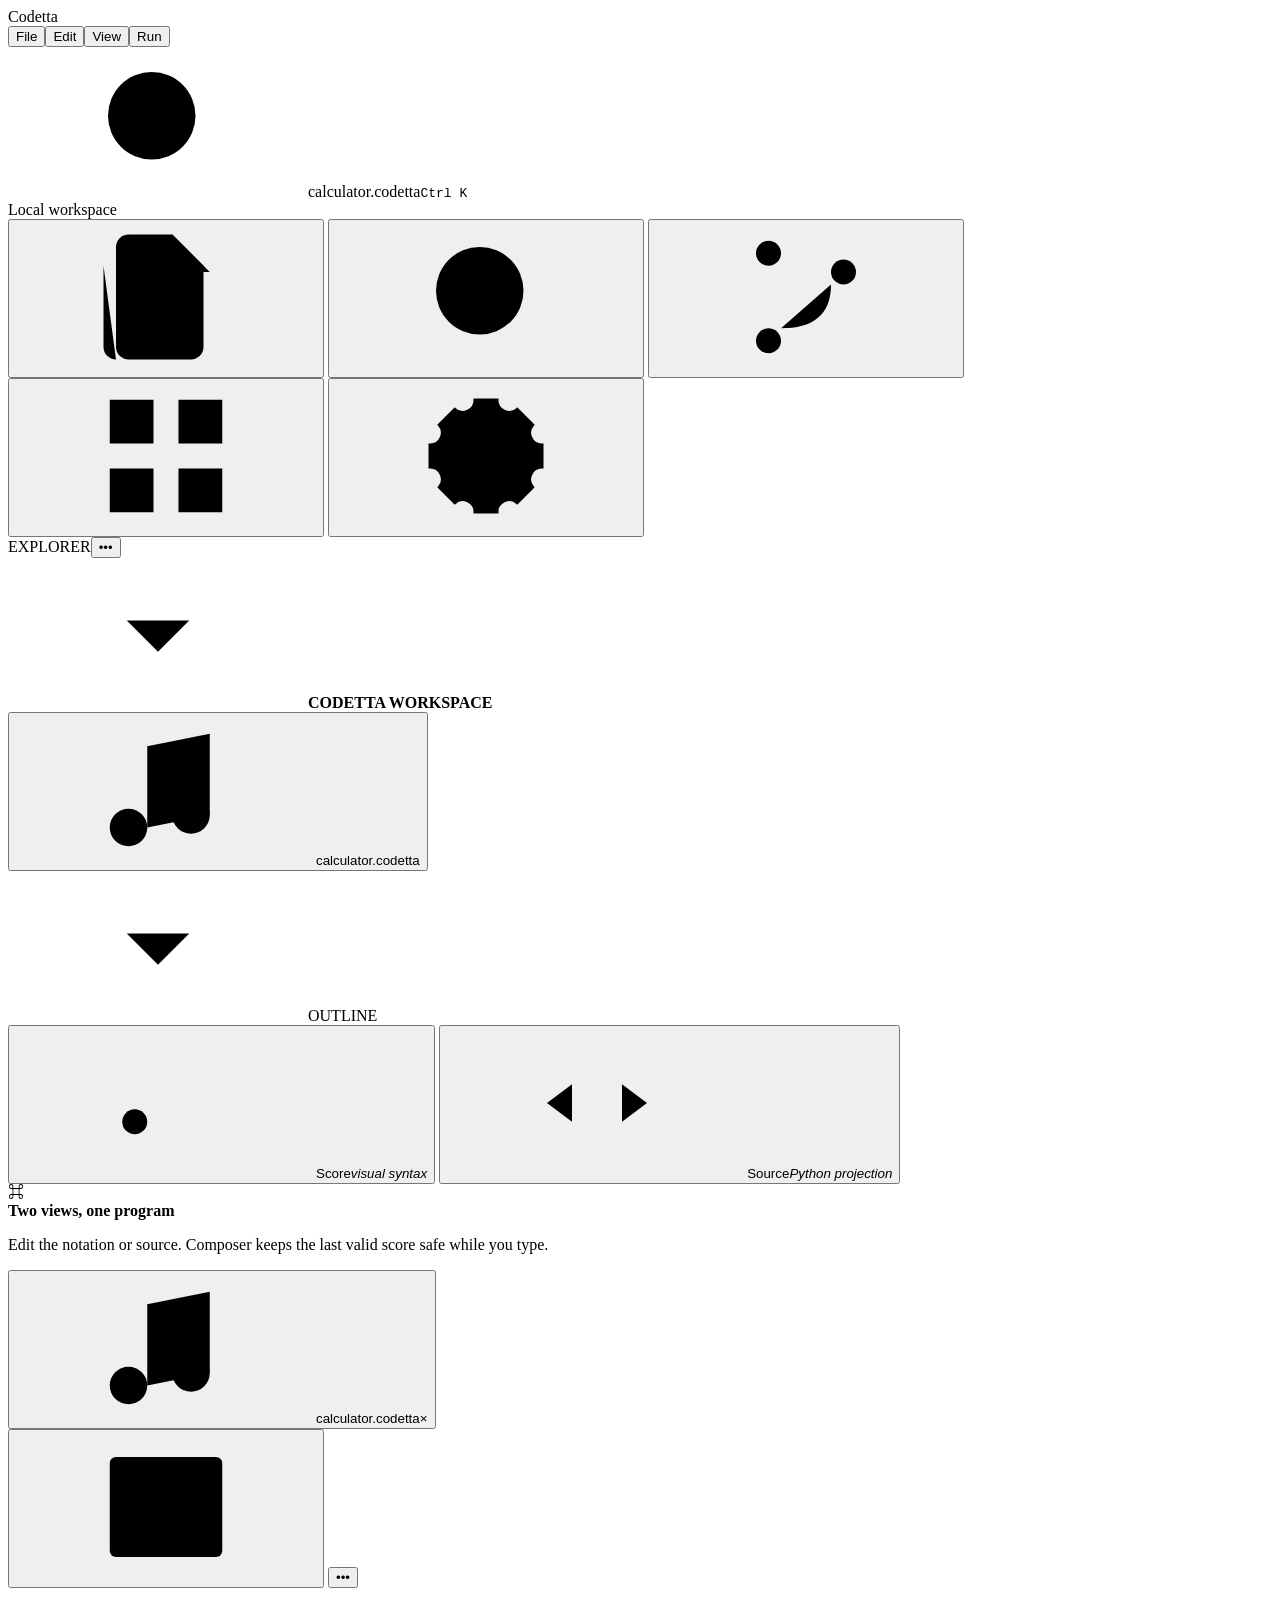
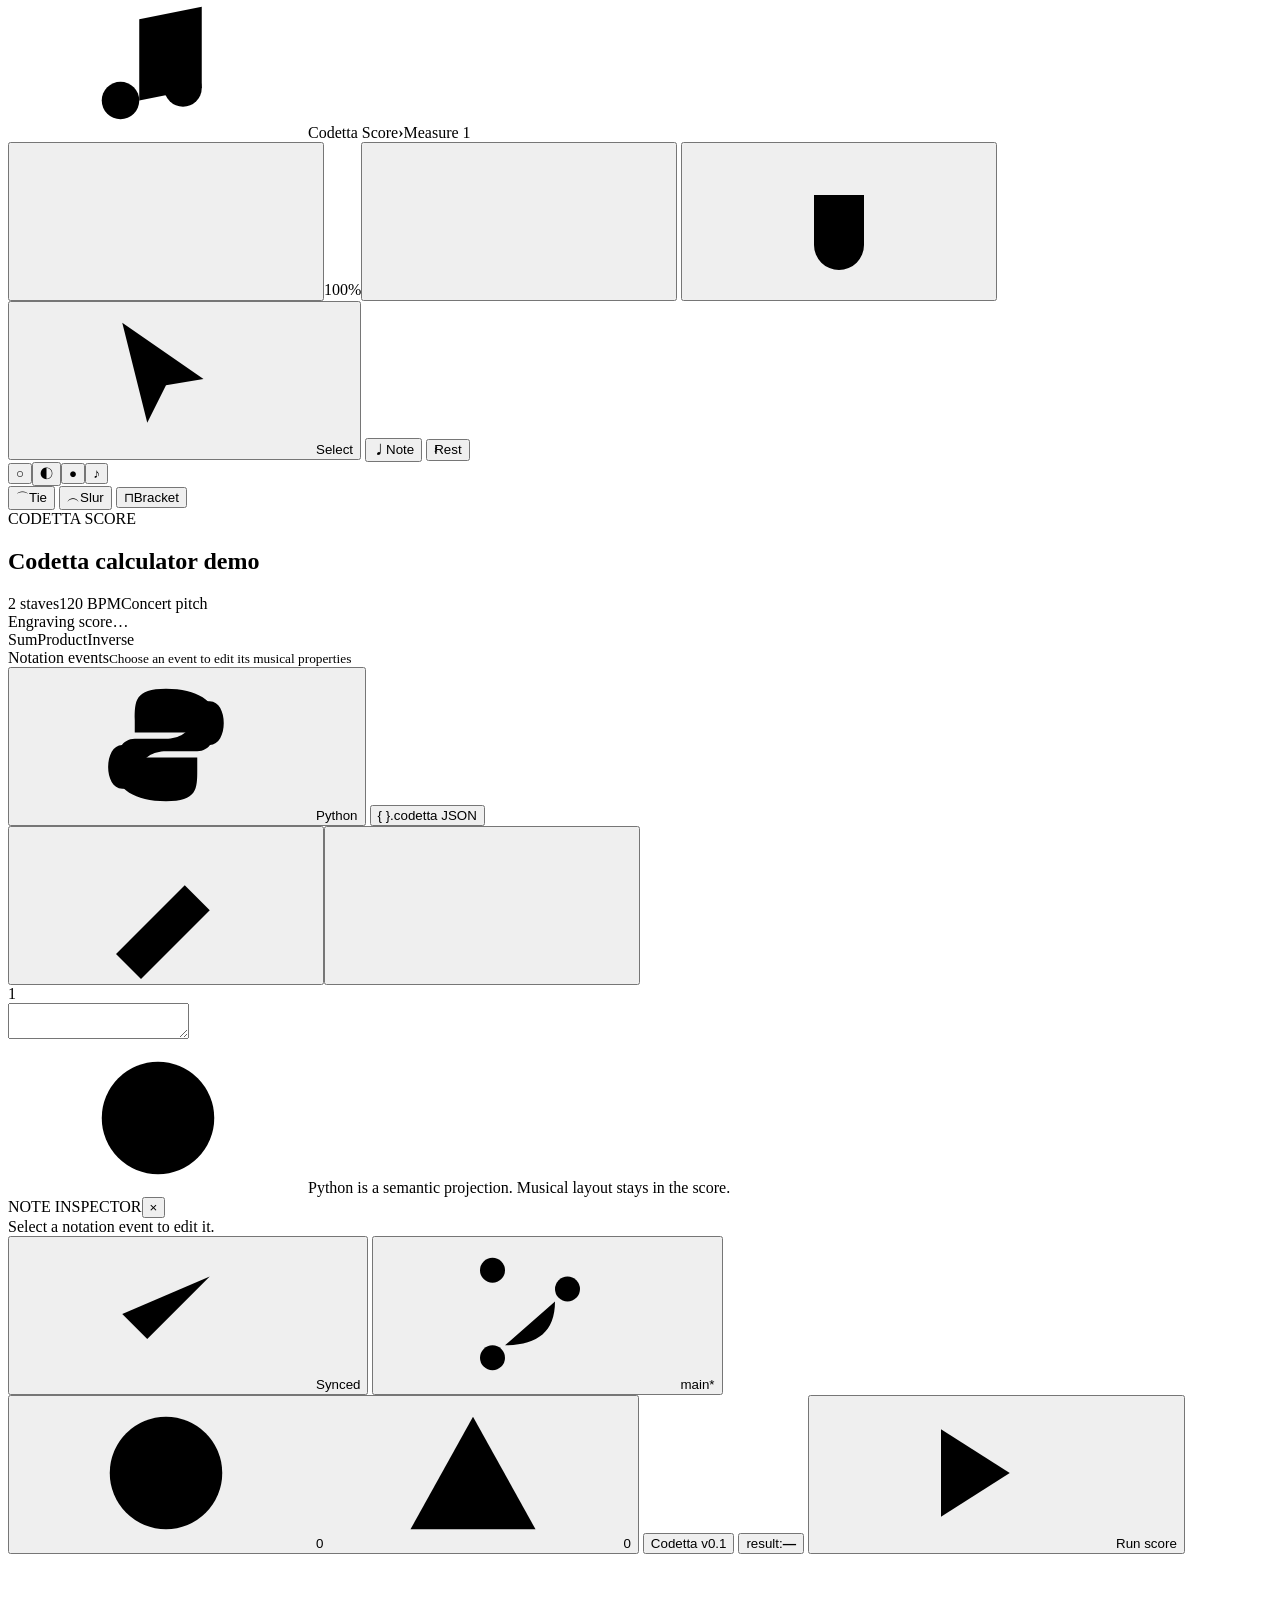
==== composer/static/index.html @ 7c6b7448 "feat: implement synchronized Composer IDE" ====
<!doctype html>
<html lang="ja">
<head>
  <meta charset="utf-8">
  <meta name="viewport" content="width=device-width,initial-scale=1">
  <title>Codetta Composer</title>
  <link rel="stylesheet" href="/app.css">
</head>
<body>
  <header class="titlebar">
    <div class="brand"><img src="/assets/composer.png" alt=""><span>Codetta</span></div>
    <nav class="menubar" aria-label="Main menu">
      <button data-menu="file">File</button><button data-menu="edit">Edit</button><button data-menu="view">View</button><button data-menu="run">Run</button>
    </nav>
    <div class="command-center" title="Command palette (Ctrl+Shift+P)">
      <svg aria-hidden="true"><use href="#i-search"/></svg><span id="commandTitle">calculator.codetta</span><kbd>Ctrl K</kbd>
    </div>
    <div class="window-tools"><span class="sync-dot"></span><span>Local workspace</span></div>
  </header>

  <div class="workbench">
    <aside class="activitybar" aria-label="Activity">
      <button class="active" title="Explorer" aria-label="Explorer"><svg><use href="#i-files"/></svg></button>
      <button title="Search" aria-label="Search"><svg><use href="#i-search"/></svg></button>
      <button title="Source control" aria-label="Source control"><svg><use href="#i-branch"/></svg></button>
      <button title="Extensions" aria-label="Extensions"><svg><use href="#i-grid"/></svg></button>
      <span class="activity-spacer"></span>
      <button id="settingsButton" title="Settings" aria-label="Settings"><svg><use href="#i-settings"/></svg></button>
    </aside>

    <aside class="sidebar" id="sidebar">
      <div class="sidebar-heading"><span>EXPLORER</span><button aria-label="More">•••</button></div>
      <div class="workspace-name"><svg><use href="#i-chevron"/></svg><strong>CODETTA WORKSPACE</strong></div>
      <button class="file-row active" id="scoreFile"><svg><use href="#i-music"/></svg><span>calculator.codetta</span><i class="dirty-indicator"></i></button>
      <div class="outline-heading"><svg><use href="#i-chevron"/></svg><span>OUTLINE</span></div>
      <div class="outline" id="outline">
        <button data-focus="score"><svg><use href="#i-score"/></svg><span>Score</span><em>visual syntax</em></button>
        <button data-focus="source"><svg><use href="#i-code"/></svg><span>Source</span><em>Python projection</em></button>
      </div>
      <div class="getting-started">
        <div class="tip-mark">⌘</div>
        <strong>Two views, one program</strong>
        <p>Edit the notation or source. Composer keeps the last valid score safe while you type.</p>
      </div>
    </aside>

    <main class="editor-area">
      <div class="editor-tabs">
        <button class="editor-tab active"><svg><use href="#i-music"/></svg><span id="tabTitle">calculator.codetta</span><span class="tab-close">×</span></button>
        <div class="tab-actions">
          <button id="toggleSource" title="Toggle source pane"><svg><use href="#i-columns"/></svg></button>
          <button id="moreButton" title="More actions">•••</button>
        </div>
      </div>

      <div class="editor-grid" id="editorGrid">
        <section class="pane score-pane" id="scorePane" aria-label="Score editor">
          <div class="pane-toolbar">
            <div class="breadcrumb"><svg><use href="#i-music"/></svg><span>Codetta Score</span><b>›</b><span id="scoreBreadcrumb">Measure 1</span></div>
            <div class="pane-actions">
              <button id="zoomOut" title="Zoom out"><svg><use href="#i-minus"/></svg></button><span id="zoomLabel">100%</span><button id="zoomIn" title="Zoom in"><svg><use href="#i-plus"/></svg></button>
              <span class="separator"></span>
              <button id="debugButton" title="Toggle semantic overlay"><svg><use href="#i-bug"/></svg></button>
            </div>
          </div>

          <div class="notation-toolbar" role="toolbar" aria-label="Notation tools">
            <button class="tool active" data-tool="select" title="Select (V)"><svg><use href="#i-pointer"/></svg><span>Select</span></button>
            <span class="separator"></span>
            <button class="tool" data-tool="note" title="Insert note"><span class="music-glyph">♩</span><span>Note</span></button>
            <button class="tool" data-tool="rest" title="Insert rest"><span class="music-glyph">𝄽</span><span>Rest</span></button>
            <div class="duration-group" aria-label="Duration">
              <button data-duration="1/1" title="Whole note">○</button><button data-duration="1/2" title="Half note">◐</button><button data-duration="1/4" class="active" title="Quarter note">●</button><button data-duration="1/8" title="Eighth note">♪</button>
            </div>
            <span class="separator"></span>
            <button class="tool" data-tool="tie" title="Tie"><span class="tie-glyph">⌒</span><span>Tie</span></button>
            <button class="tool" data-tool="slur" title="Group as sum"><span class="tie-glyph">︵</span><span>Slur</span></button>
            <button class="tool" data-tool="bracket" title="Group as product"><span class="bracket-glyph">⊓</span><span>Bracket</span></button>
          </div>

          <div class="score-scroll" id="scoreScroll">
            <div class="score-welcome">
              <div><span class="eyebrow">CODETTA SCORE</span><h1 id="documentTitle">Codetta calculator demo</h1></div>
              <div class="score-meta"><span id="staffMeta">2 staves</span><span>120 BPM</span><span>Concert pitch</span></div>
            </div>
            <div class="score-paper" id="scorePaper">
              <div class="render-loading" id="renderLoading"><span></span><span>Engraving score…</span></div>
              <div class="score-svg" id="scoreSvg"></div>
              <div class="semantic-legend" id="semanticLegend"><span><i class="sum"></i>Sum</span><span><i class="product"></i>Product</span><span><i class="inverse"></i>Inverse</span></div>
            </div>
            <div class="event-navigator">
              <div class="event-nav-title"><span>Notation events</span><small>Choose an event to edit its musical properties</small></div>
              <div class="event-list" id="eventList"></div>
            </div>
          </div>
        </section>

        <div class="resizer" id="resizer" title="Drag to resize"></div>

        <section class="pane source-pane" id="sourcePane" aria-label="Source editor">
          <div class="source-header">
            <div class="source-tabs" role="tablist">
              <button class="active" role="tab" data-mode="python"><svg><use href="#i-python"/></svg>Python</button>
              <button role="tab" data-mode="json"><span class="braces">{ }</span>.codetta JSON</button>
            </div>
            <div class="pane-actions"><button id="formatButton" title="Format document"><svg><use href="#i-wand"/></svg></button><button id="closeSource" title="Close source pane"><svg><use href="#i-close"/></svg></button></div>
          </div>
          <div class="code-shell" id="codeShell">
            <div class="line-numbers" id="lineNumbers">1</div>
            <textarea id="sourceEditor" aria-label="Source code" spellcheck="false" autocomplete="off" autocapitalize="off"></textarea>
          </div>
          <div class="diagnostic-bar" id="diagnosticBar">
            <svg><use href="#i-info"/></svg><span id="diagnosticText">Python is a semantic projection. Musical layout stays in the score.</span>
          </div>
          <aside class="inspector" id="inspector">
            <div class="inspector-title"><span>NOTE INSPECTOR</span><button id="closeInspector" aria-label="Close inspector">×</button></div>
            <div class="inspector-empty" id="inspectorEmpty">Select a notation event to edit it.</div>
            <div class="inspector-fields" id="inspectorFields" hidden>
              <label>Event <output id="eventId"></output></label>
              <div class="field-row">
                <label>Pitch<select id="pitchStep"><option>C</option><option>D</option><option>E</option><option>F</option><option>G</option><option>A</option><option>B</option></select></label>
                <label>Octave<input id="pitchOctave" type="number" min="-1" max="9"></label>
              </div>
              <label class="duration-field">Duration<select id="eventDuration"><option value="1/1">Whole note</option><option value="3/4">Dotted half</option><option value="1/2">Half note</option><option value="3/8">Dotted quarter</option><option value="1/4">Quarter note</option><option value="1/8">Eighth note</option><option value="1/16">Sixteenth note</option></select></label>
              <div class="field-row">
                <label>Accidental<select id="accidental"><option value="">Automatic</option><option value="sharp">Sharp ♯</option><option value="flat">Flat ♭</option><option value="natural">Natural ♮</option></select></label>
                <label>Stem<select id="stem"><option value="">Automatic</option><option value="up">Up</option><option value="down">Down</option></select></label>
              </div>
              <p class="inspector-hint" id="inspectorHint">Pitch and engraving changes preserve the program's computed value.</p>
            </div>
          </aside>
        </section>
      </div>

      <footer class="statusbar">
        <button class="status-primary" id="syncStatus"><svg><use href="#i-check"/></svg><span>Synced</span></button>
        <button><svg><use href="#i-branch"/></svg><span>main*</span></button>
        <span class="status-spacer"></span>
        <button id="problemsStatus"><svg><use href="#i-error"/></svg><span>0</span><svg><use href="#i-warning"/></svg><span>0</span></button>
        <button><span>Codetta v0.1</span></button>
        <button id="resultStatus" class="result-status"><span>result:</span><strong>—</strong></button>
        <button id="playButton"><svg><use href="#i-play"/></svg><span>Run score</span></button>
      </footer>
    </main>
  </div>

  <div class="toast-region" id="toasts" aria-live="polite"></div>
  <input id="fileInput" type="file" accept=".codetta,application/json" hidden>

  <dialog id="commandDialog">
    <div class="command-input"><svg><use href="#i-search"/></svg><input id="commandInput" placeholder="Type a command…" autocomplete="off"></div>
    <div class="command-list">
      <button data-command="save"><span>Save score as .codetta</span><kbd>Ctrl S</kbd></button>
      <button data-command="open"><span>Open .codetta file</span><kbd>Ctrl O</kbd></button>
      <button data-command="run"><span>Run / play score</span><kbd>F5</kbd></button>
      <button data-command="toggle-source"><span>View: Toggle source pane</span><kbd>Ctrl J</kbd></button>
      <button data-command="debug"><span>View: Toggle debug overlay</span></button>
    </div>
  </dialog>

  <svg class="svg-defs" aria-hidden="true">
    <symbol id="i-files" viewBox="0 0 24 24"><path d="M6 2h7l5 5v13a2 2 0 0 1-2 2H6a2 2 0 0 1-2-2V4a2 2 0 0 1 2-2Z"/><path d="M13 2v6h6M2 7v13a2 2 0 0 0 2 2"/></symbol>
    <symbol id="i-search" viewBox="0 0 24 24"><circle cx="11" cy="11" r="7"/><path d="m20 20-4-4"/></symbol>
    <symbol id="i-branch" viewBox="0 0 24 24"><circle cx="6" cy="5" r="2"/><circle cx="6" cy="19" r="2"/><circle cx="18" cy="8" r="2"/><path d="M6 7v10M8 17c5 0 8-2 8-7"/></symbol>
    <symbol id="i-grid" viewBox="0 0 24 24"><rect x="3" y="3" width="7" height="7"/><rect x="14" y="3" width="7" height="7"/><rect x="3" y="14" width="7" height="7"/><rect x="14" y="14" width="7" height="7"/></symbol>
    <symbol id="i-settings" viewBox="0 0 24 24"><circle cx="12" cy="12" r="3"/><path d="M19.4 15a1.7 1.7 0 0 0 .3 1.9l.1.1-2.8 2.8-.1-.1a1.7 1.7 0 0 0-1.9-.3 1.7 1.7 0 0 0-1 1.6v.2h-4V21a1.7 1.7 0 0 0-1-1.6 1.7 1.7 0 0 0-1.9.3l-.1.1L4.2 17l.1-.1a1.7 1.7 0 0 0 .3-1.9A1.7 1.7 0 0 0 3 14H2.8v-4H3a1.7 1.7 0 0 0 1.6-1 1.7 1.7 0 0 0-.3-1.9L4.2 7 7 4.2l.1.1A1.7 1.7 0 0 0 9 4.6 1.7 1.7 0 0 0 10 3V2.8h4V3a1.7 1.7 0 0 0 1 1.6 1.7 1.7 0 0 0 1.9-.3l.1-.1L19.8 7l-.1.1a1.7 1.7 0 0 0-.3 1.9 1.7 1.7 0 0 0 1.6 1h.2v4H21a1.7 1.7 0 0 0-1.6 1Z"/></symbol>
    <symbol id="i-chevron" viewBox="0 0 24 24"><path d="m7 10 5 5 5-5"/></symbol>
    <symbol id="i-music" viewBox="0 0 24 24"><path d="M9 18V5l10-2v13"/><circle cx="6" cy="18" r="3"/><circle cx="16" cy="16" r="3"/></symbol>
    <symbol id="i-score" viewBox="0 0 24 24"><path d="M4 6h16M4 9h16M4 12h16M4 15h16M4 18h16"/><path d="M9 4v10"/><circle cx="7" cy="15" r="2"/></symbol>
    <symbol id="i-code" viewBox="0 0 24 24"><path d="m8 9-4 3 4 3M16 9l4 3-4 3M14 5l-4 14"/></symbol>
    <symbol id="i-columns" viewBox="0 0 24 24"><rect x="3" y="4" width="18" height="16" rx="1"/><path d="M14 4v16"/></symbol>
    <symbol id="i-minus" viewBox="0 0 24 24"><path d="M5 12h14"/></symbol><symbol id="i-plus" viewBox="0 0 24 24"><path d="M12 5v14M5 12h14"/></symbol>
    <symbol id="i-bug" viewBox="0 0 24 24"><path d="M8 8h8v8a4 4 0 0 1-8 0V8ZM9 4l2 2m4-2-2 2M4 11h4m8 0h4M4 16h4m8 0h4"/></symbol>
    <symbol id="i-pointer" viewBox="0 0 24 24"><path d="m5 3 13 9-6 1-3 6-4-16Z"/></symbol>
    <symbol id="i-python" viewBox="0 0 24 24"><path d="M12 3c-5 0-5 2-5 5v2h10v2H5c-3 0-3 7 0 7h3v-3c0-2 2-3 4-3h5c2 0 3-2 3-4V8c0-3-3-5-8-5Z"/><circle cx="10" cy="6.5" r=".7"/><path d="M12 21c5 0 5-2 5-5v-2H7v-2h12c3 0 3-7 0-7h-3v3c0 2-2 3-4 3H7c-2 0-3 2-3 4v1c0 3 3 5 8 5Z"/><circle cx="14" cy="17.5" r=".7"/></symbol>
    <symbol id="i-wand" viewBox="0 0 24 24"><path d="m4 20 11-11 4 4L8 24M14 4l1-3m4 6 3-1m-3-3 2-2M5 9 2 8m6-3L7 2"/></symbol>
    <symbol id="i-close" viewBox="0 0 24 24"><path d="m6 6 12 12M18 6 6 18"/></symbol>
    <symbol id="i-info" viewBox="0 0 24 24"><circle cx="12" cy="12" r="9"/><path d="M12 11v6m0-10h.01"/></symbol>
    <symbol id="i-check" viewBox="0 0 24 24"><path d="m5 12 4 4L19 6"/></symbol>
    <symbol id="i-error" viewBox="0 0 24 24"><circle cx="12" cy="12" r="9"/><path d="M12 7v6m0 4h.01"/></symbol>
    <symbol id="i-warning" viewBox="0 0 24 24"><path d="M12 3 2 21h20L12 3Z"/><path d="M12 9v5m0 3h.01"/></symbol>
    <symbol id="i-play" viewBox="0 0 24 24"><path d="m8 5 11 7-11 7V5Z"/></symbol>
  </svg>
  <script src="/app.js"></script>
</body>
</html>
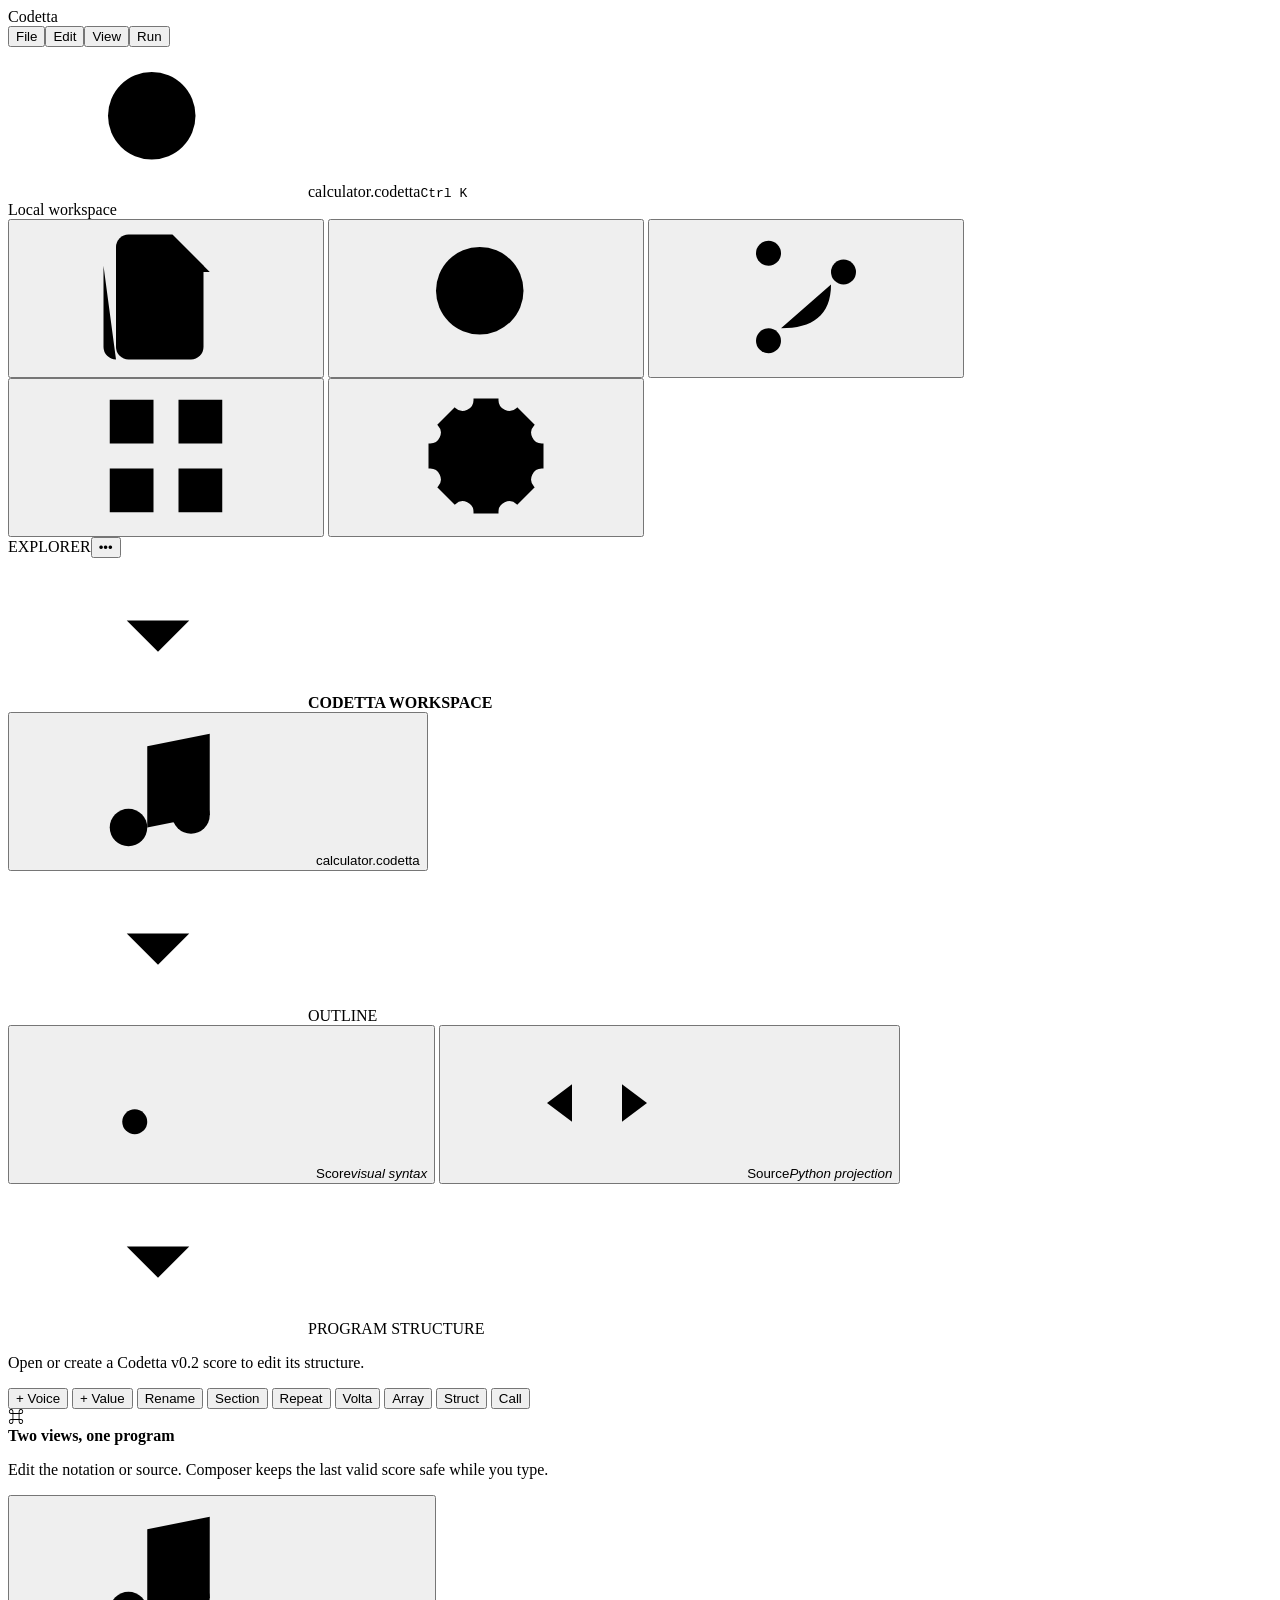
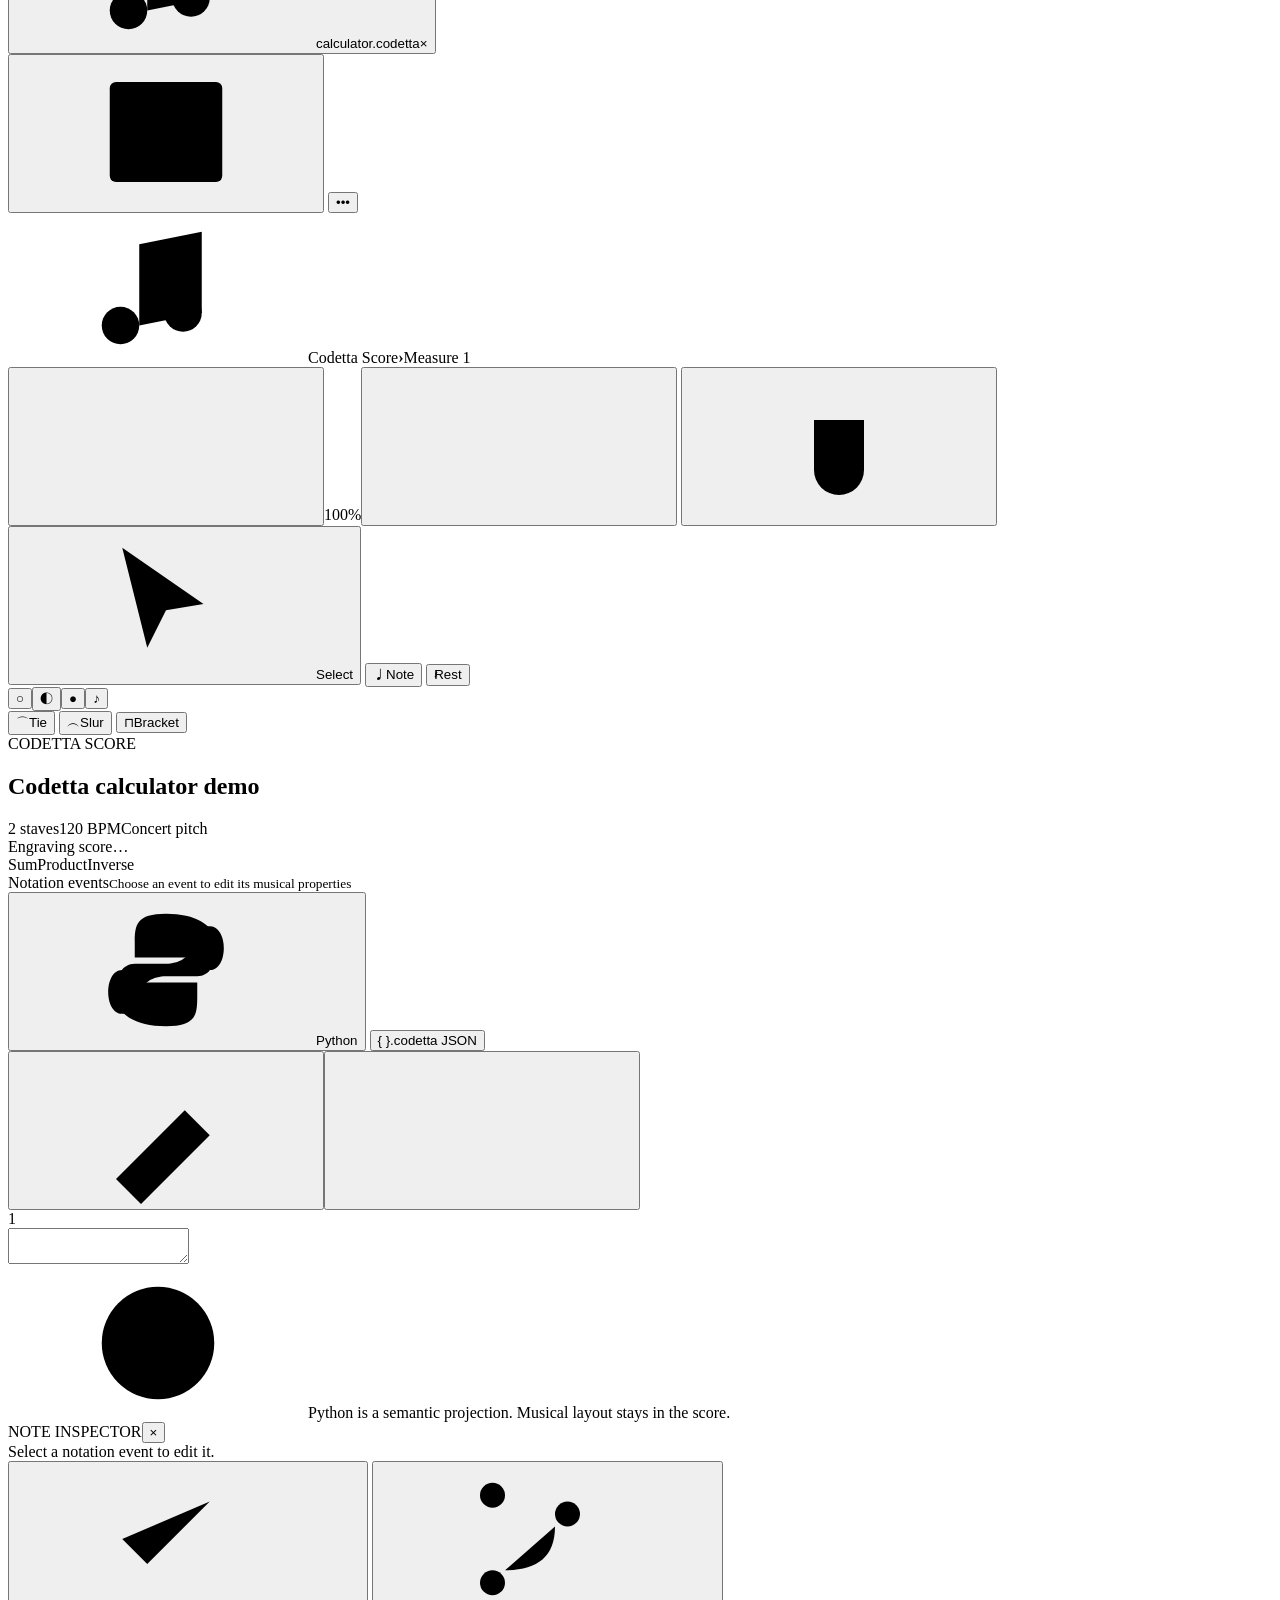
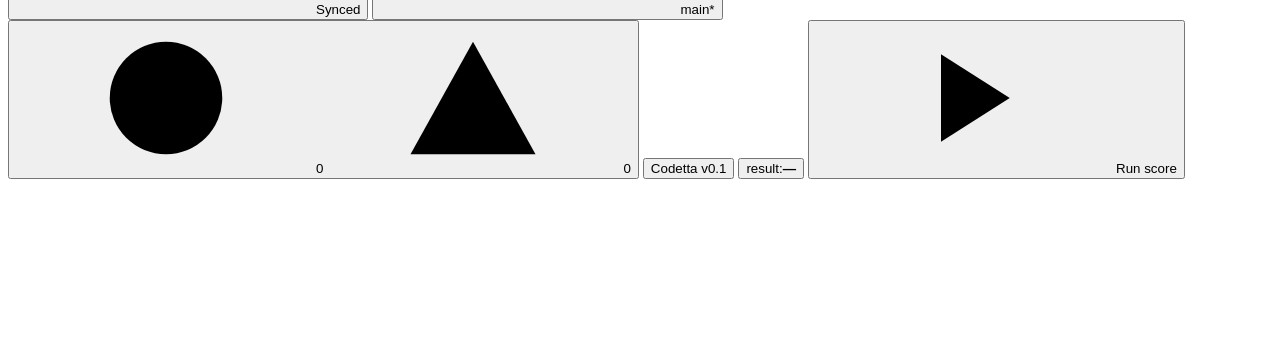
==== commit f6464476: "feat: implement Codetta v0.2 language and Composer" ====
--- a/composer/static/index.html
+++ b/composer/static/index.html
@@ -36,6 +36,19 @@
       <div class="outline" id="outline">
         <button data-focus="score"><svg><use href="#i-score"/></svg><span>Score</span><em>visual syntax</em></button>
         <button data-focus="source"><svg><use href="#i-code"/></svg><span>Source</span><em>Python projection</em></button>
+      </div>
+      <div class="outline-heading structure-heading"><svg><use href="#i-chevron"/></svg><span>PROGRAM STRUCTURE</span></div>
+      <div class="structure-tree" id="structureTree"><p>Open or create a Codetta v0.2 score to edit its structure.</p></div>
+      <div class="structure-actions" id="structureActions" aria-label="Codetta v0.2 structure tools">
+        <button data-structure="voice" title="Create a named Voice">+ Voice</button>
+        <button data-structure="value" title="Place an Int value on the selected Voice">+ Value</button>
+        <button data-structure="rename" title="Rename the selected Voice">Rename</button>
+        <button data-structure="section" title="Create a named function section">Section</button>
+        <button data-structure="repeat" title="Create a counted repeat">Repeat</button>
+        <button data-structure="volta" title="Create true/false volta endings">Volta</button>
+        <button data-structure="array" title="Create a horizontal Array phrase">Array</button>
+        <button data-structure="struct" title="Create a vertical Struct group">Struct</button>
+        <button data-structure="call" title="Create a section reference call">Call</button>
       </div>
       <div class="getting-started">
         <div class="tip-mark">⌘</div>
@@ -137,7 +150,7 @@
         <button><svg><use href="#i-branch"/></svg><span>main*</span></button>
         <span class="status-spacer"></span>
         <button id="problemsStatus"><svg><use href="#i-error"/></svg><span>0</span><svg><use href="#i-warning"/></svg><span>0</span></button>
-        <button><span>Codetta v0.1</span></button>
+        <button><span id="languageVersion">Codetta v0.1</span></button>
         <button id="resultStatus" class="result-status"><span>result:</span><strong>—</strong></button>
         <button id="playButton"><svg><use href="#i-play"/></svg><span>Run score</span></button>
       </footer>
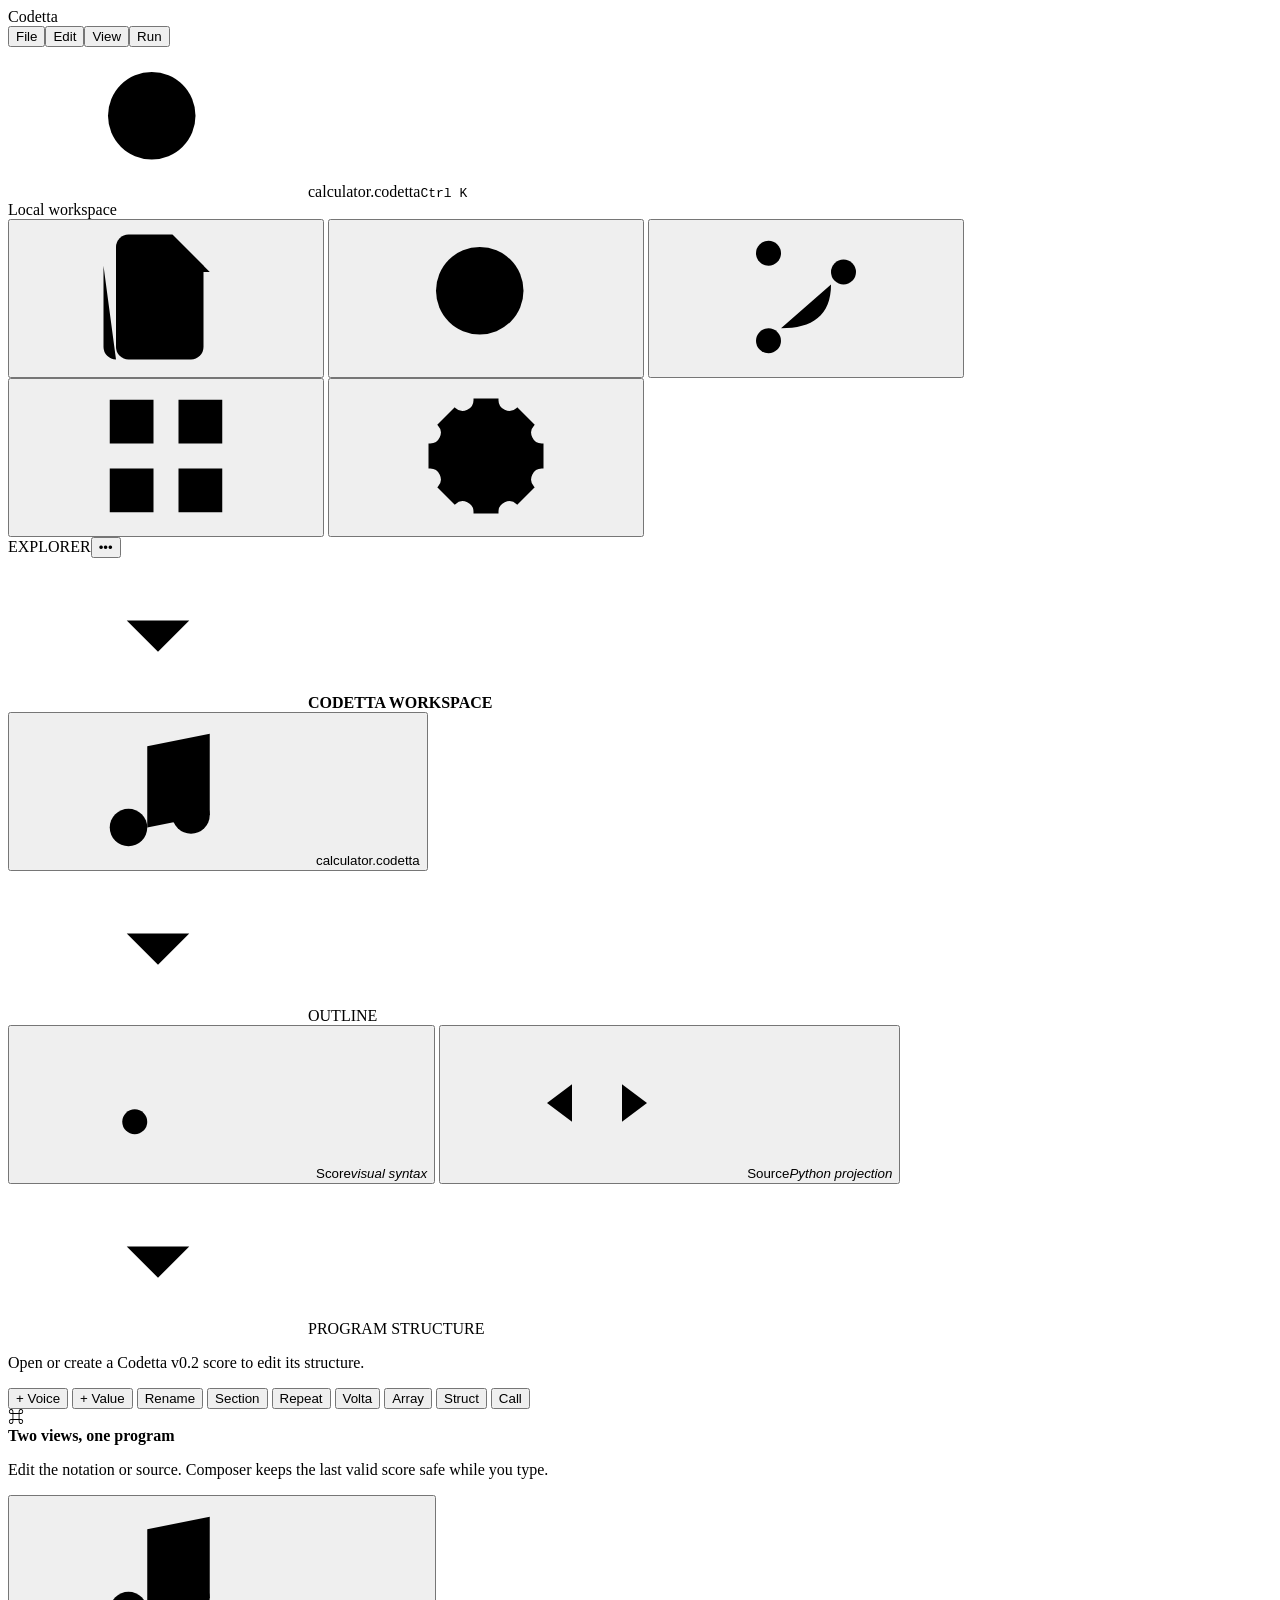
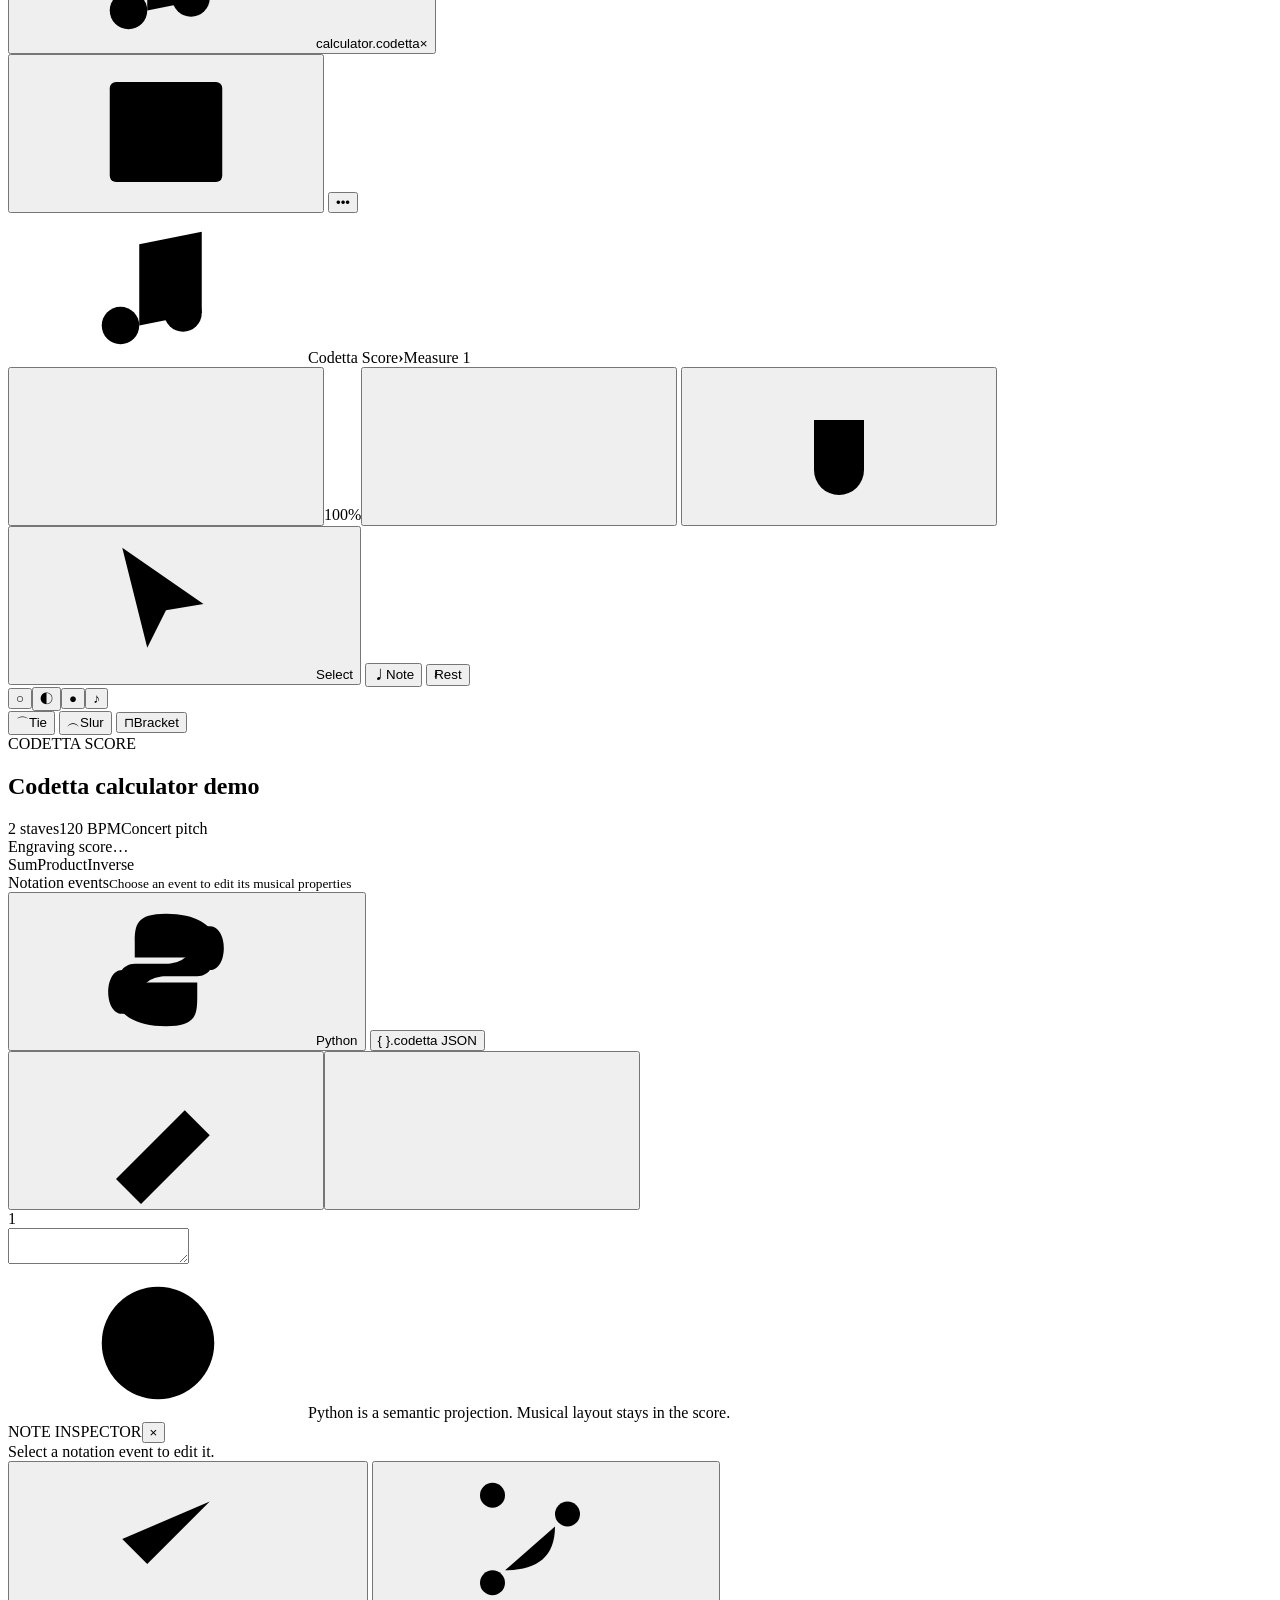
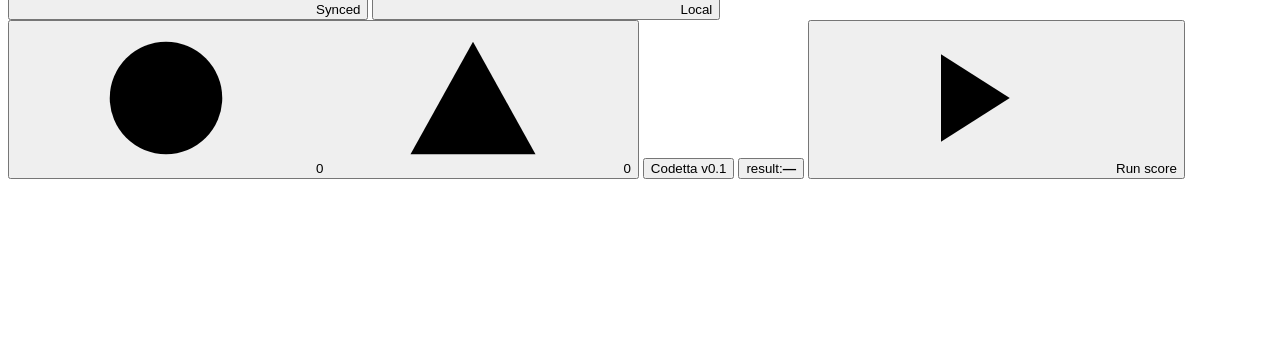
==== commit 65f88918: "fix: make Composer controls interactive" ====
--- a/composer/static/index.html
+++ b/composer/static/index.html
@@ -20,16 +20,16 @@
 
   <div class="workbench">
     <aside class="activitybar" aria-label="Activity">
-      <button class="active" title="Explorer" aria-label="Explorer"><svg><use href="#i-files"/></svg></button>
-      <button title="Search" aria-label="Search"><svg><use href="#i-search"/></svg></button>
-      <button title="Source control" aria-label="Source control"><svg><use href="#i-branch"/></svg></button>
-      <button title="Extensions" aria-label="Extensions"><svg><use href="#i-grid"/></svg></button>
+      <button class="active" data-activity="explorer" title="Explorer" aria-label="Explorer"><svg><use href="#i-files"/></svg></button>
+      <button data-activity="search" title="Search commands" aria-label="Search"><svg><use href="#i-search"/></svg></button>
+      <button data-activity="source" title="Source control status" aria-label="Source control"><svg><use href="#i-branch"/></svg></button>
+      <button data-activity="extensions" title="Extensions" aria-label="Extensions"><svg><use href="#i-grid"/></svg></button>
       <span class="activity-spacer"></span>
       <button id="settingsButton" title="Settings" aria-label="Settings"><svg><use href="#i-settings"/></svg></button>
     </aside>
 
     <aside class="sidebar" id="sidebar">
-      <div class="sidebar-heading"><span>EXPLORER</span><button aria-label="More">•••</button></div>
+      <div class="sidebar-heading"><span>EXPLORER</span><button id="explorerMore" aria-label="More">•••</button></div>
       <div class="workspace-name"><svg><use href="#i-chevron"/></svg><strong>CODETTA WORKSPACE</strong></div>
       <button class="file-row active" id="scoreFile"><svg><use href="#i-music"/></svg><span>calculator.codetta</span><i class="dirty-indicator"></i></button>
       <div class="outline-heading"><svg><use href="#i-chevron"/></svg><span>OUTLINE</span></div>
@@ -44,7 +44,7 @@
         <button data-structure="value" title="Place an Int value on the selected Voice">+ Value</button>
         <button data-structure="rename" title="Rename the selected Voice">Rename</button>
         <button data-structure="section" title="Create a named function section">Section</button>
-        <button data-structure="repeat" title="Create a counted repeat">Repeat</button>
+        <button data-structure="repeat" title="Create a counted or conditional repeat">Repeat</button>
         <button data-structure="volta" title="Create true/false volta endings">Volta</button>
         <button data-structure="array" title="Create a horizontal Array phrase">Array</button>
         <button data-structure="struct" title="Create a vertical Struct group">Struct</button>
@@ -59,7 +59,7 @@
 
     <main class="editor-area">
       <div class="editor-tabs">
-        <button class="editor-tab active"><svg><use href="#i-music"/></svg><span id="tabTitle">calculator.codetta</span><span class="tab-close">×</span></button>
+        <button class="editor-tab active" id="scoreTab"><svg><use href="#i-music"/></svg><span id="tabTitle">calculator.codetta</span><span class="tab-close">×</span></button>
         <div class="tab-actions">
           <button id="toggleSource" title="Toggle source pane"><svg><use href="#i-columns"/></svg></button>
           <button id="moreButton" title="More actions">•••</button>
@@ -147,10 +147,10 @@
 
       <footer class="statusbar">
         <button class="status-primary" id="syncStatus"><svg><use href="#i-check"/></svg><span>Synced</span></button>
-        <button><svg><use href="#i-branch"/></svg><span>main*</span></button>
+        <button id="workspaceStatus"><svg><use href="#i-branch"/></svg><span>Local</span></button>
         <span class="status-spacer"></span>
         <button id="problemsStatus"><svg><use href="#i-error"/></svg><span>0</span><svg><use href="#i-warning"/></svg><span>0</span></button>
-        <button><span id="languageVersion">Codetta v0.1</span></button>
+        <button id="languageStatus"><span id="languageVersion">Codetta v0.1</span></button>
         <button id="resultStatus" class="result-status"><span>result:</span><strong>—</strong></button>
         <button id="playButton"><svg><use href="#i-play"/></svg><span>Run score</span></button>
       </footer>
@@ -168,6 +168,8 @@
       <button data-command="run"><span>Run / play score</span><kbd>F5</kbd></button>
       <button data-command="toggle-source"><span>View: Toggle source pane</span><kbd>Ctrl J</kbd></button>
       <button data-command="debug"><span>View: Toggle debug overlay</span></button>
+      <button data-command="undo"><span>Edit: Undo score change</span><kbd>Ctrl Z</kbd></button>
+      <button data-command="redo"><span>Edit: Redo score change</span><kbd>Ctrl Y</kbd></button>
     </div>
   </dialog>
 
